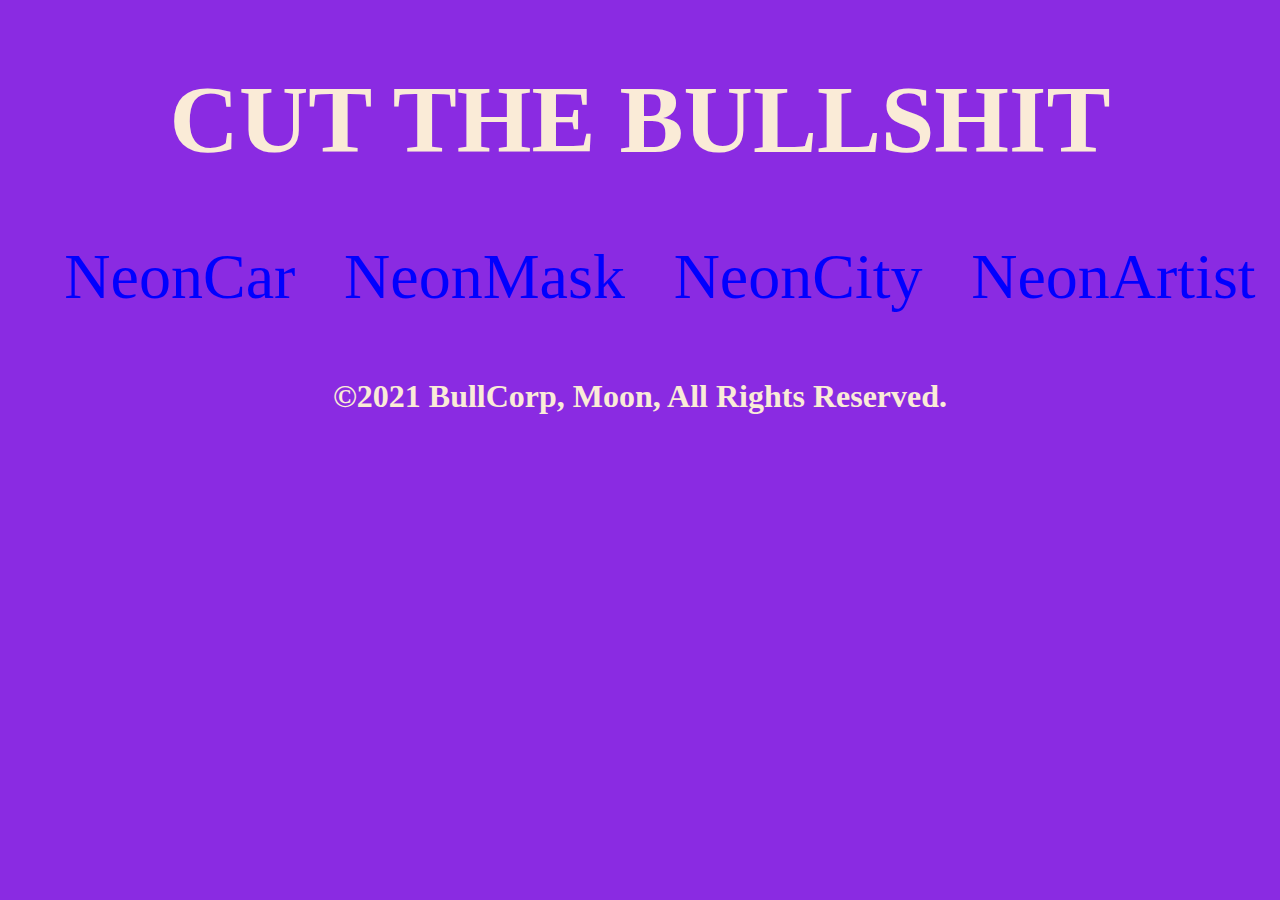
==== index.html @ fdc3145e "Artists/HeroImg/Images" ====
<!DOCTYPE html>
<html lang="en">
<head>
    <meta charset="UTF-8">
    <meta http-equiv="X-UA-Compatible" content="IE=edge">
    <meta name="viewport" content="width=device-width, initial-scale=1.0">
    <title>IDK</title>
    <link rel="shortcut icon" href="images/QuestionsMark.jpg" type="image/x-icon">
    <link rel="stylesheet" href="delete.css">
</head>
<body>
    <main>
        <h1 class="indexH1">CUT THE BULLSHIT</h1>
        <div class="buttonsToo">
            <ul>
                <li><a href="neonCar.html">NeonCar</a></li>
                <li><a href="neonMask.html">NeonMask</a></li>
                <li><a href="neonCity.html">NeonCity</a></li>
                <li><a href="neonArtist.html">NeonArtist</a></li>
            </ul>
        </div>
    </main>
    <footer>
        <h1>©2021 BullCorp, Moon, All Rights Reserved.</h1>
    </footer>
</body>
</html>
---- delete.css ----
body {
  margin: 0;
  padding: 0;
  background-color: blueviolet;
}

ul {
  list-style: none;
  font-size: 4em;
}

a {
  text-decoration: none;
  color: blue;
}

a:hover {
  color: aquamarine;
}

.indexH1 {
  text-align: center;
  font-size: 6em;
  color: antiquewhite;
}

.buttonsToo ul {
  display: flex;
  justify-content: space-around;
}

footer {
  color: antiquewhite;
  bottom: 0;
  text-align: center;
}
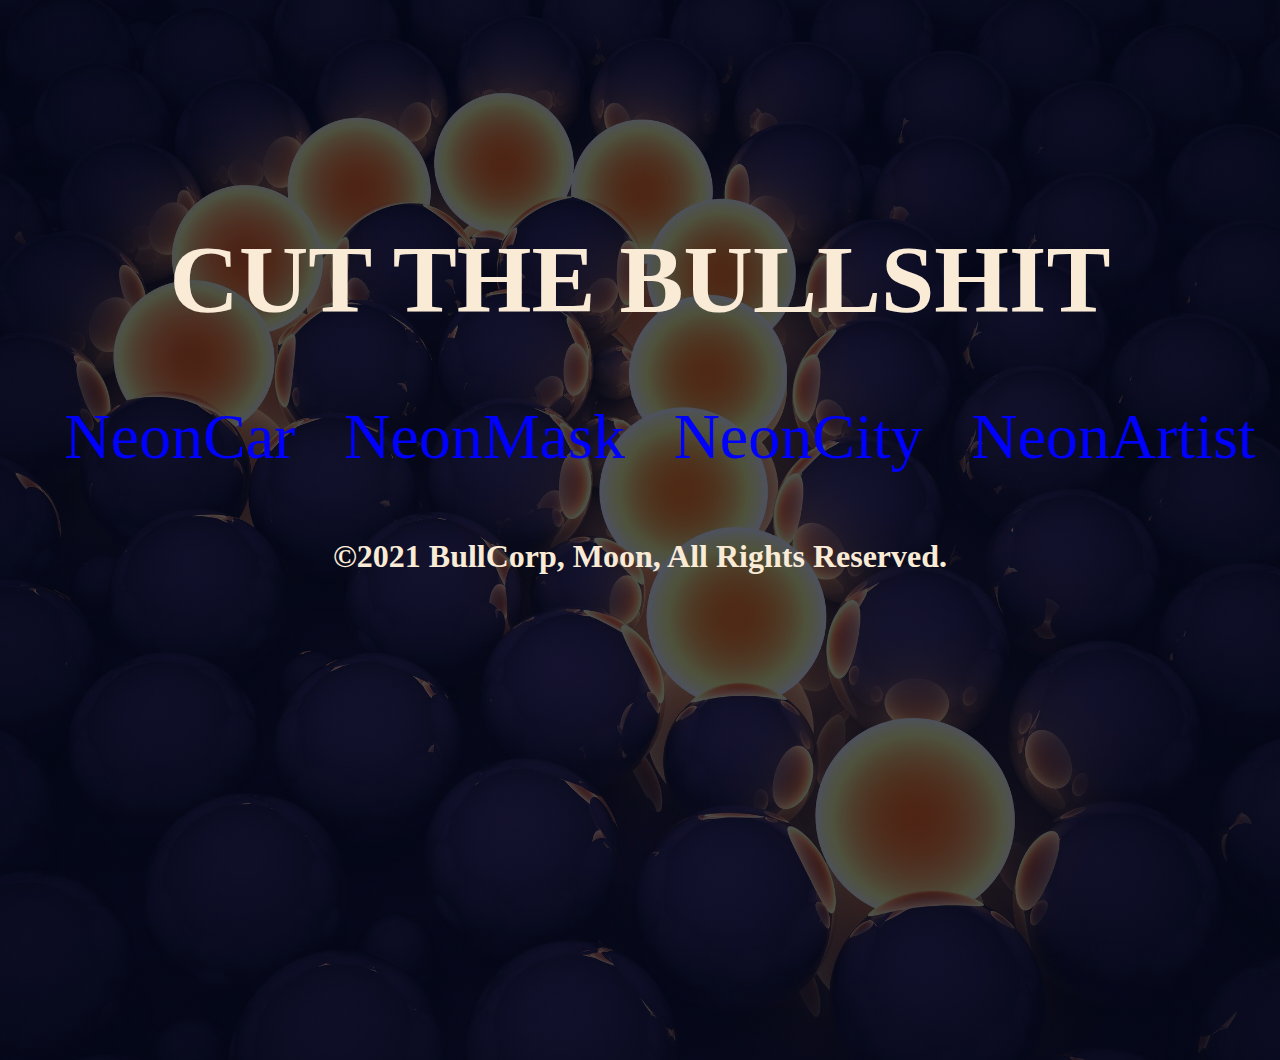
==== commit 0fc4161f: "Scroll/HeroImg" ====
--- a/index.html
+++ b/index.html
@@ -8,7 +8,7 @@
     <link rel="shortcut icon" href="images/QuestionsMark.jpg" type="image/x-icon">
     <link rel="stylesheet" href="delete.css">
 </head>
-<body>
+<body class="idk">
     <main>
         <h1 class="indexH1">CUT THE BULLSHIT</h1>
         <div class="buttonsToo">
--- a/delete.css
+++ b/delete.css
@@ -1,7 +1,14 @@
 body {
   margin: 0;
-  padding: 0;
-  background-color: blueviolet;
+  padding-top: 10em;
+  overflow: hidden;
+  min-height: 100vh;
+  width: 100%;
+  background-image: linear-gradient(rgba(4, 9, 30, 0.7), rgba(4, 9, 30, 0.7)),
+    url(images/QuestionsMark.jpg);
+  background-position: center;
+  background-size: cover;
+  background-repeat: no-repeat;
 }
 
 ul {
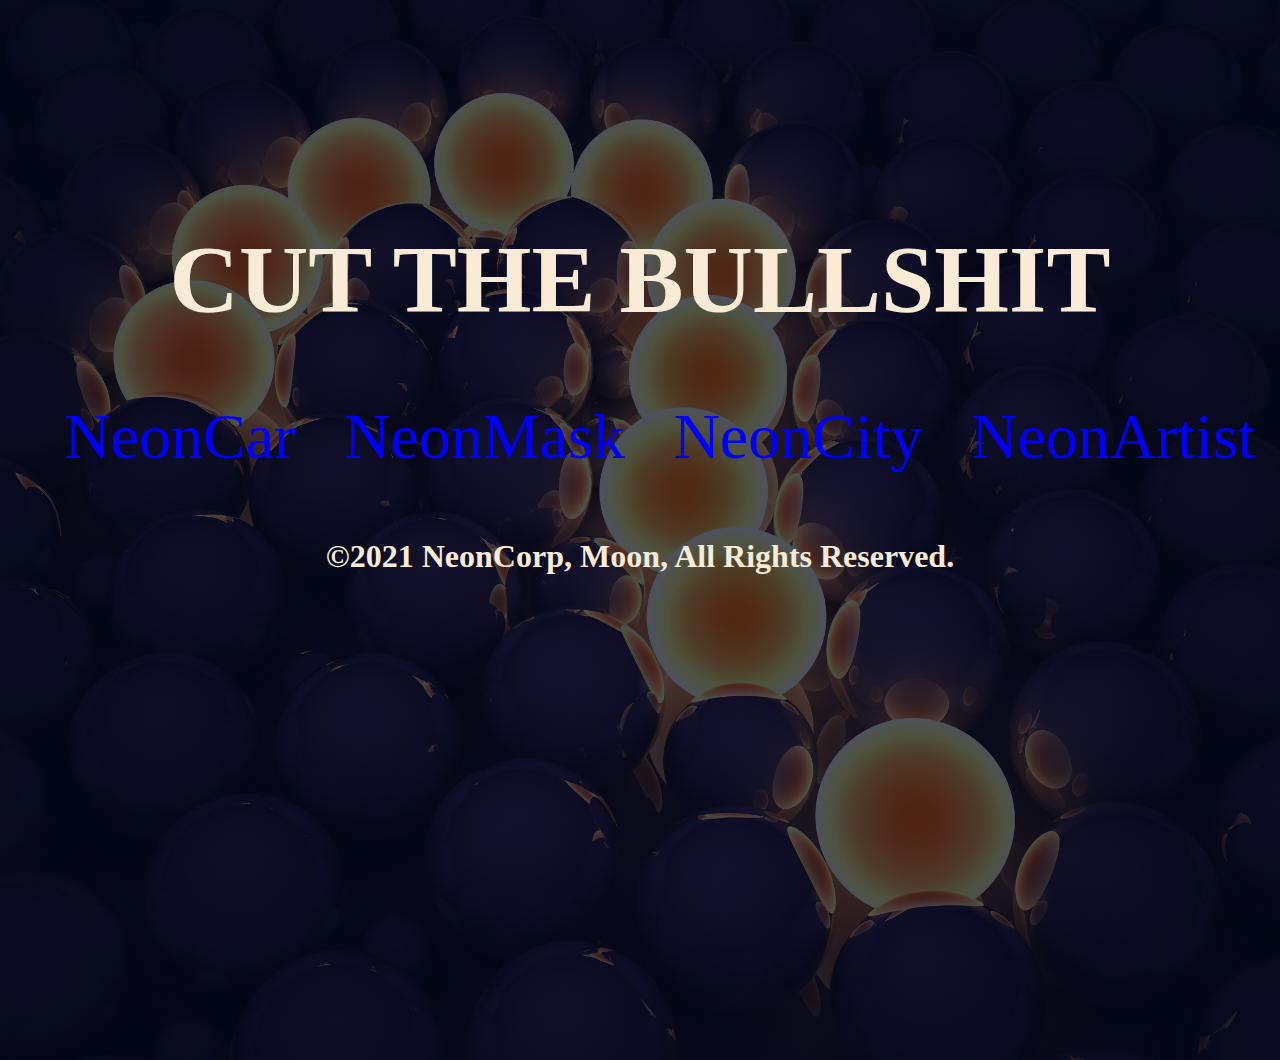
==== commit 4b8b2d40: "Corp" ====
--- a/index.html
+++ b/index.html
@@ -21,7 +21,7 @@
         </div>
     </main>
     <footer>
-        <h1>©2021 BullCorp, Moon, All Rights Reserved.</h1>
+        <h1>©2021 NeonCorp, Moon, All Rights Reserved.</h1>
     </footer>
 </body>
 </html>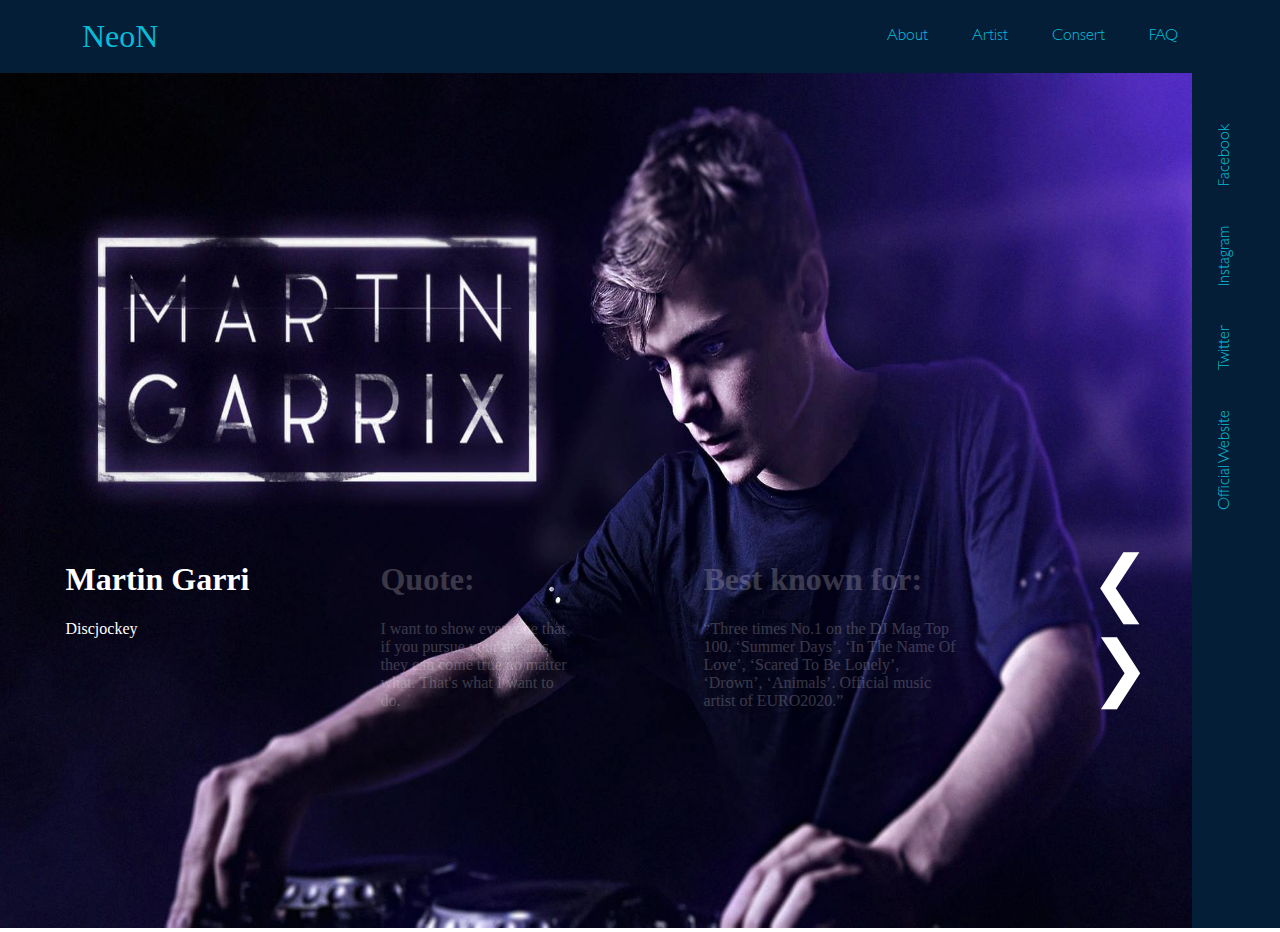
==== commit 25ec3549: ":dog:" ====
--- a/index.html
+++ b/index.html
@@ -4,24 +4,194 @@
     <meta charset="UTF-8">
     <meta http-equiv="X-UA-Compatible" content="IE=edge">
     <meta name="viewport" content="width=device-width, initial-scale=1.0">
-    <title>IDK</title>
-    <link rel="shortcut icon" href="images/QuestionsMark.jpg" type="image/x-icon">
-    <link rel="stylesheet" href="delete.css">
+    <title>NeonMask</title>
+
+    <link rel="stylesheet" href="style.css">
+    <link rel="stylesheet" href="header.css">
+    <link rel="stylesheet" href="main.css">
+    <link rel="stylesheet" href="slides.css">
+    <link rel="stylesheet" href="footer.css">
+    <link rel="stylesheet" href="mediaQueries.css">
+
+    <script defer src="style.js"></script>
+
+    <link rel="shortcut icon" href="XmaskHeroImg/XmaskHeroImg9.1.png" type="image/x-icon">
 </head>
-<body class="idk">
+<body class="neonMask">
+    <header>
+        <div class="navbar">
+            <span class="logo">NeoN</span>
+
+            <div class="hamburgerButton" onclick="openNavbar()" id="hamburgerButton">
+                <span class="bar"></span>
+                <span class="bar"></span>
+                <span class="bar"></span>
+            </div>
+
+            <div class="navbarLinks">
+                <ul>
+                    <li><a href="#" >About</a></li>
+                    <li><a href="#" >Artist</a></li>
+                    <li><a href="#" >Consert</a></li>
+                    <li><a href="#" >FAQ</a></li>
+                </ul>
+            </div>
+        </div>
+        
+        <div class="hamburgerNav" id="hamburgerNavbarLinks">
+            <span class="hamburgerNavLogo">NeoN</span>
+            <div class="hamburgerNavContent">
+                <h2>Menu</h2>
+                <ul>
+                    <li><a href="#">About</a></li>
+                    <li><a href="#">Artist</a></li>
+                    <li><a href="#">Consert</a></li>
+                    <li><a href="#">FAQ</a></li>
+                </ul>
+                <h2>Neon Media</h2>
+                <ul>
+                    <li><a href="#">Facebook</a></li>
+                    <li><a href="#">Instagram</a></li>
+                    <li><a href="#">Twitter</a></li>
+                </ul>
+                <h2>Tags</h2>
+                <ul>
+                    <li><a href="#">#Neon4Life</a></li>
+                    <li><a href="#">#ElectroPop</a></li>
+                    <li><a href="#">#TropicalHouse</a></li>
+                    <li><a href="#">#ElectroHouse</a></li>
+                    <li><a href="#">#ProgressivHouse</a></li>
+                </ul>
+            </div>
+            
+            <div class="crossButton" onclick="closeNavbar()" id="closeButoon">
+                <div>&#10006;</div>
+            </div>
+        </div>
+    </header>
+
     <main>
-        <h1 class="indexH1">CUT THE BULLSHIT</h1>
-        <div class="buttonsToo">
+        
+        <div class="slideshow-container">
+            <div class="slides fade">
+                <img src="MartinGarrixImg/Martin Garrix1.jpg" alt="Artist">
+            </div>
+
+            <div class="slides fade">
+                <img src="https://media.discordapp.net/attachments/688770124651560978/839827268489838592/wp5306149.jpg?width=989&height=618" alt="Artist">
+            </div>
+            
+            <div class="slides fade">
+                <img src="MartinGarrixImg/Martin Garrix3.jpg" alt="Artist">
+            </div>
+            <div class="bottom">
+                
+                <div class="left text">
+                    <h1>Martin Garri</h1>
+                    <p>Discjockey</p>
+                </div>
+
+                <div class="mid text">
+                    <h1>Quote: </h1> 
+                    <p>
+                    I want to show everyone that if you pursue your dreams, they can come true no matter what. 
+                    That's what I want to do.
+                    </p>
+                </div>
+
+                <div class="right text">
+                    <h1>Best known for: </h1>                     
+                    <p>
+                    “Three times No.1 on the DJ Mag Top 100. ‘Summer Days’, ‘In The Name Of Love’, ‘Scared To Be Lonely’, ‘Drown’, ‘Animals’. Official music artist of EURO2020.”
+                    </p>
+                </div>
+                
+                <div class="arrow text">
+                    <ul >
+                        <li><a class="prev" onclick="plusSlides(-1)">&#10094;</a></li>
+                        <li><a class="next" onclick="plusSlides(1)">&#10095;</a></li>
+                    </ul>
+                </div>
+            </div>
+        </div> 
+
+
+
+
+
+        <!-- <div class="leftContent">
+
+            <div class="banner1">
+                <div class="image">
+                    <img src="MartinGarrixImg/Martin Garrix1.jpg" alt="Artist">
+                </div>
+                <div class="bannerText">
+                    <h1>Martin Garrix</h1>
+                    <div class="subheader">
+                        <p>Discjockey</p>                        
+                    </div>
+                </div>
+            </div>
+
+            <div class="banner2">
+                <div class="image">
+                    <img src="MartinGarrixImg/Martin Garrix2.jpg" alt="Artist">
+                </div>
+                <div class="bannerText">
+                    <h1>Quote</h1>
+                    <div class="subheader">
+                        <p>I want to show everyone that if you pursue your dreams, they can come true no matter what. That's what I want to do.</p>                        
+                    </div>
+                </div>
+            </div>
+
+            <div class="banner3">
+                <div class="image">
+                    <img src="MartinGarrixImg/Martin Garrix3.jpg" alt="Artist">
+                </div>
+                <div class="bannerText">
+                    <h1>Best known for:</h1>
+                    <div class="subheader">
+                        <p>“Three times No.1 on the DJ Mag Top 100. ‘Summer Days’, ‘In The Name Of Love’, ‘Scared To Be Lonely’, ‘Drown’, ‘Animals’. Official music artist of EURO2020.”</p>                        
+                    </div>
+                </div>
+            </div>
+
             <ul>
-                <li><a href="neonCar.html">NeonCar</a></li>
-                <li><a href="neonMask.html">NeonMask</a></li>
-                <li><a href="neonCity.html">NeonCity</a></li>
-                <li><a href="neonArtist.html">NeonArtist</a></li>
+                <li><a class="prev" onclick="plusSlides(-1)">&#10094;</a></li>
+                <li><a class="next" onclick="plusSlides(1)">&#10095;</a></li>
             </ul>
+
+        </div> -->
+
+        <div class="rightContent">
+            <div class="socialMedia">
+                <ul>
+                    <li><a href="#" target="_blank">Facebook</a></li>
+                    <li><a href="#" target="_blank">Instagram</a></li>
+                    <li><a href="#" target="_blank">Twitter</a></li>
+                    <li><a href="#" target="_blank">Official Website</a></li>
+                </ul>
+            </div>
         </div>
     </main>
-    <footer>
-        <h1>©2021 NeonCorp, Moon, All Rights Reserved.</h1>
-    </footer>
+
+    <!--<footer>
+        <div class="footerContent">
+            <div class="copyright">
+                <span class="footerLogo">NeoN</span>
+                <p>&copy; 2021 NeonCorp</p> 
+            </div>
+            
+            <div class="footerLinks">
+                <ul>
+                    <li><a class="footerEffect" href="#">Terms & Conditions</a></li>
+                    <li><a class="footerEffect" href="#">Privacy Policy</a></li>
+                    <li><a class="footerEffect" href="#">Cookies Policy</a></li>
+                </ul>
+            </div>
+        </div>
+    </footer>-->
+    
 </body>
 </html>--- a/style.css
+++ b/style.css
@@ -0,0 +1,46 @@
+* {
+  box-sizing: border-box;
+}
+
+body {
+  margin: 0;
+  padding: 0;
+  color: white;
+  height: 100vh;
+}
+
+/*------------------  Scrollen  ------------------*/
+
+/* width */
+::-webkit-scrollbar {
+  width: 0;
+}
+
+/* Track */
+::-webkit-scrollbar-track {
+  background: white;
+}
+
+/* Handle */
+::-webkit-scrollbar-thumb {
+  background: #142d57;
+}
+
+/* Handle on hover */
+::-webkit-scrollbar-thumb:hover {
+  background: #0b6280;
+}
+
+/*----------------  Kod för backgrundsbilderna ----------------*/
+.neonMask {
+  min-height: 100vh;
+  width: 100%;
+  background-position: center;
+  background-size: cover;
+  background-repeat: no-repeat;
+  position: relative;
+}
+
+.neonMask {
+  background-image: linear-gradient(rgba(4, 9, 30, 0.7), rgba(4, 9, 30, 0.7));
+}
--- a/header.css
+++ b/header.css
@@ -0,0 +1,210 @@
+@font-face {
+  font-family: "Neon-Display";
+  src: url("https://db.onlinewebfonts.com/t/6207747900cfb386801d961165d4f933.eot");
+  src: url("https://db.onlinewebfonts.com/t/6207747900cfb386801d961165d4f933.eot?#iefix")
+      format("embedded-opentype"),
+    url("https://db.onlinewebfonts.com/t/6207747900cfb386801d961165d4f933.woff2")
+      format("woff2"),
+    url("https://db.onlinewebfonts.com/t/6207747900cfb386801d961165d4f933.woff")
+      format("woff"),
+    url("https://db.onlinewebfonts.com/t/6207747900cfb386801d961165d4f933.ttf")
+      format("truetype"),
+    url("https://db.onlinewebfonts.com/t/6207747900cfb386801d961165d4f933.svg#Neon-Display")
+      format("svg");
+}
+
+@font-face {
+  font-family: "Gill-Sans";
+  src: url("GillSansStd-Light.otf") format("woff");
+}
+
+body {
+  display: block;
+}
+
+body.active {
+  overflow: hidden;
+}
+
+/*[data-current] {
+  border-bottom: cyan 2px solid;
+}*/
+
+header {
+  padding: 10px 20px;
+  /*background-color: rgba(5, 30, 55, 0.7);*/
+  background-color: #051e37;
+}
+
+a {
+  text-decoration: none;
+  color: white;
+}
+
+li {
+  list-style: none;
+}
+
+.hamburgerNav {
+  display: none;
+  justify-content: left;
+  position: fixed;
+  z-index: 1;
+  background-color: #051e37;
+  top: 0%;
+  right: 0%;
+  width: 100%;
+  height: 100%;
+  transition: 500ms;
+  overflow-y: scroll;
+}
+
+.hamburgerNav li {
+  font-size: 1.6em;
+}
+
+.hamburgerNav a {
+  color: white;
+}
+
+.hamburgerButton {
+  position: absolute;
+  top: 1.2rem;
+  right: 1rem;
+  display: none;
+  flex-direction: column;
+  justify-content: space-between;
+  width: 30px;
+  height: 21px;
+}
+
+.hamburgerButton .bar {
+  height: 3px;
+  width: 100%;
+  background-color: white;
+  border-radius: 10px;
+}
+
+.hamburgerButton:hover {
+  cursor: pointer;
+}
+
+.crossButton {
+  font-size: 1.5em;
+  position: absolute;
+  top: 11px;
+  right: 19px;
+}
+
+.crossButton {
+  cursor: pointer;
+}
+
+.logo {
+  font-family: "Neon-Display";
+  font-size: 2em;
+  color: #06bdd9;
+  margin: 0;
+  transition-duration: 500ms;
+}
+
+.logo:hover,
+.logo:active {
+  color: white;
+  transform: scale(1.09);
+  cursor: pointer;
+}
+
+.navbar {
+  width: 90%;
+  margin: auto;
+  display: flex;
+  align-items: center;
+  justify-content: space-between;
+}
+
+.navbarLinks a {
+  color: #06bdd9;
+  transition-duration: 300ms;
+  font-family: "Gill-Sans";
+}
+
+.navbarLinks a:hover {
+  color: white;
+}
+
+.navbar ul li {
+  display: inline;
+  margin: 0 20px;
+}
+
+/*----------- Responsiv menu design -----------*/
+
+.hamburgerNavLogo {
+  font-family: "Neon-Display";
+  font-size: 1.9em;
+  position: absolute;
+  margin: 10px 10px;
+}
+
+.hamburgerNavLogo {
+  margin: 10px 10px;
+}
+
+.hamburgerNavContent {
+  font-family: "Gill-Sans";
+  margin: 10px 10px;
+  padding: 40px 0;
+  width: 100%;
+}
+
+.hamburgerNavContent ul {
+  padding: 0;
+  margin-top: -10px;
+}
+
+.hamburgerNavContent li {
+  margin: 30px;
+}
+
+.hamburgerNavContent h2 {
+  width: 100%;
+  padding-bottom: 3px;
+  border-bottom: solid 1px white;
+}
+
+.hamburgerNavContent a {
+  font-size: 0.8em;
+}
+
+/*.dotMenu {
+  display: flex;
+  position: absolute;
+  top: 1rem;
+  font-size: 2rem;
+  right: 1.7rem;
+  width: 30px;
+  height: 21px;
+  cursor: pointer;
+  transition: 500ms;
+}
+
+.dotMenu:hover {
+  transform: scale(1.09);
+}*/
+
+/*
+.drop {
+  animation: dropIn 500ms;
+  --order: 15;
+  animation-delay: calc(var(--order) * 150ms);
+}
+
+@keyframes dropIn {
+  from {
+    transform: translateY(-500px);
+  }
+  to {
+    transform: translateY(0);
+  }
+}*/
--- a/main.css
+++ b/main.css
@@ -0,0 +1,41 @@
+body {
+  overflow: hidden;
+}
+
+main {
+  display: flex;
+  height: 95vh;
+  width: 95vh;
+}
+
+.rightContent {
+  padding: 15px 5px;
+  position: absolute;
+  background-color: #051e37;
+  height: 95vh;
+  right: 0;
+}
+
+.socialMedia a {
+  display: flex;
+  padding: 20px;
+  writing-mode: vertical-lr;
+  transform: rotate(-180deg);
+  left: 100000000px;
+  color: #06bdd9;
+  font-family: "Gill-Sans";
+  transition: 500ms;
+}
+
+.socialMedia a:hover {
+  color: white;
+}
+
+.socialMedia ul {
+  padding: 0;
+}
+
+.leftContent {
+  display: grid;
+  grid-template-columns: repeat(2, 1fr);
+}
--- a/slides.css
+++ b/slides.css
@@ -0,0 +1,60 @@
+.slides {
+  display: none;
+}
+
+.slides img {
+  width: 96vw;
+  height: 95vh;
+}
+
+.fade {
+  animation-name: fade;
+  animation-duration: 3s;
+}
+
+.bottom {
+  display: flex;
+  justify-content: space-around;
+  position: absolute;
+  top: 60%;
+  width: 95%;
+  height: 10%;
+}
+
+.mid {
+  width: 15vw;
+}
+
+.right {
+  width: 20vw;
+}
+
+.text {
+  opacity: 0.2;
+  cursor: default;
+}
+
+.arrow ul {
+  margin-block-start: 0px;
+  margin-block-end: 0px;
+  padding-inline-start: 0px;
+  cursor: pointer;
+  font-size: 72px;
+}
+
+.arrow {
+  opacity: 1;
+}
+
+@keyframes fade {
+  0% {
+    opacity: 0.4;
+  }
+  50% {
+    opacity: 0.8;
+  }
+
+  100% {
+    opacity: 1;
+  }
+}
--- a/footer.css
+++ b/footer.css
@@ -0,0 +1,81 @@
+footer {
+  /*padding: 20px;*/
+  bottom: 0;
+  font-family: "Gill-Sans";
+  background-color: #040b12;
+  color: #ccc;
+  padding: 0 20px;
+  width: 100%;
+  z-index: 10;
+}
+
+.footerContent {
+  display: flex;
+  flex-wrap: wrap;
+  flex-direction: row;
+  justify-content: space-between;
+  padding: 10px 0 10px 0;
+}
+
+.copyright {
+  display: flex;
+  align-items: center;
+}
+
+.copyright span {
+  padding-right: 9px;
+  font-family: "Neon-Display";
+  cursor: pointer;
+}
+
+.footerLinks {
+  display: flex;
+  flex-direction: row;
+  align-items: center;
+}
+
+.footerLinks ul {
+  display: flex;
+  flex-direction: row;
+  padding: 0;
+}
+
+.footerContent ul li {
+  display: inline;
+  margin: 0 20px;
+}
+
+/*-------   Hover effect ---------*/
+
+.copyright span:hover {
+  color: white;
+}
+
+::before,
+::after {
+  padding: 0;
+  margin: 0;
+  box-sizing: border-box;
+}
+
+.footerLinks a {
+  text-decoration: none;
+  color: #ccc;
+}
+
+.footerLinks a:hover {
+  color: white;
+}
+
+.footerEffect::after {
+  content: "";
+  display: block;
+  width: 0%;
+  height: 2px;
+  background-color: #fff;
+  transition: 300ms;
+}
+
+.footerEffect:hover::after {
+  width: 100%;
+}
--- a/mediaQueries.css
+++ b/mediaQueries.css
@@ -0,0 +1,66 @@
+/*------------- @MEDIA ------------- @MEDIA -------------*/
+@media screen and (max-width: 1784px) {
+  /*------------- Header -------------*/
+}
+
+/*------------- @MEDIA ------------- @MEDIA -------------*/
+@media screen and (max-width: 769px) {
+  /*------------- Header -------------*/
+  .hamburgerButton {
+    display: flex;
+  }
+
+  .navbarLinks {
+    display: none;
+  }
+
+  .copyright span {
+    padding-right: 9px;
+  }
+}
+
+/*------------- @MEDIA ------------- @MEDIA -------------*/
+@media screen and (max-width: 635px) {
+  .footerContent {
+    justify-content: center;
+  }
+}
+
+@media screen and (max-width: 541px) {
+  .footerLinks ul {
+    font-size: 13px;
+  }
+}
+
+@media screen and (max-width: 376px) {
+  .footerContent {
+    display: flex;
+    justify-content: space-evenly;
+  }
+
+  .copyright {
+    display: inline-block;
+    flex-wrap: wrap;
+    text-align: center;
+    align-self: center;
+  }
+
+  .copyright span {
+    padding: 0;
+  }
+
+  .copyright p {
+    margin: 10px;
+  }
+
+  .footerLinks ul {
+    margin: 10px;
+    display: flex;
+    flex-wrap: wrap;
+    flex-direction: column;
+  }
+
+  .footerLinks ul li {
+    margin: 4px;
+  }
+}
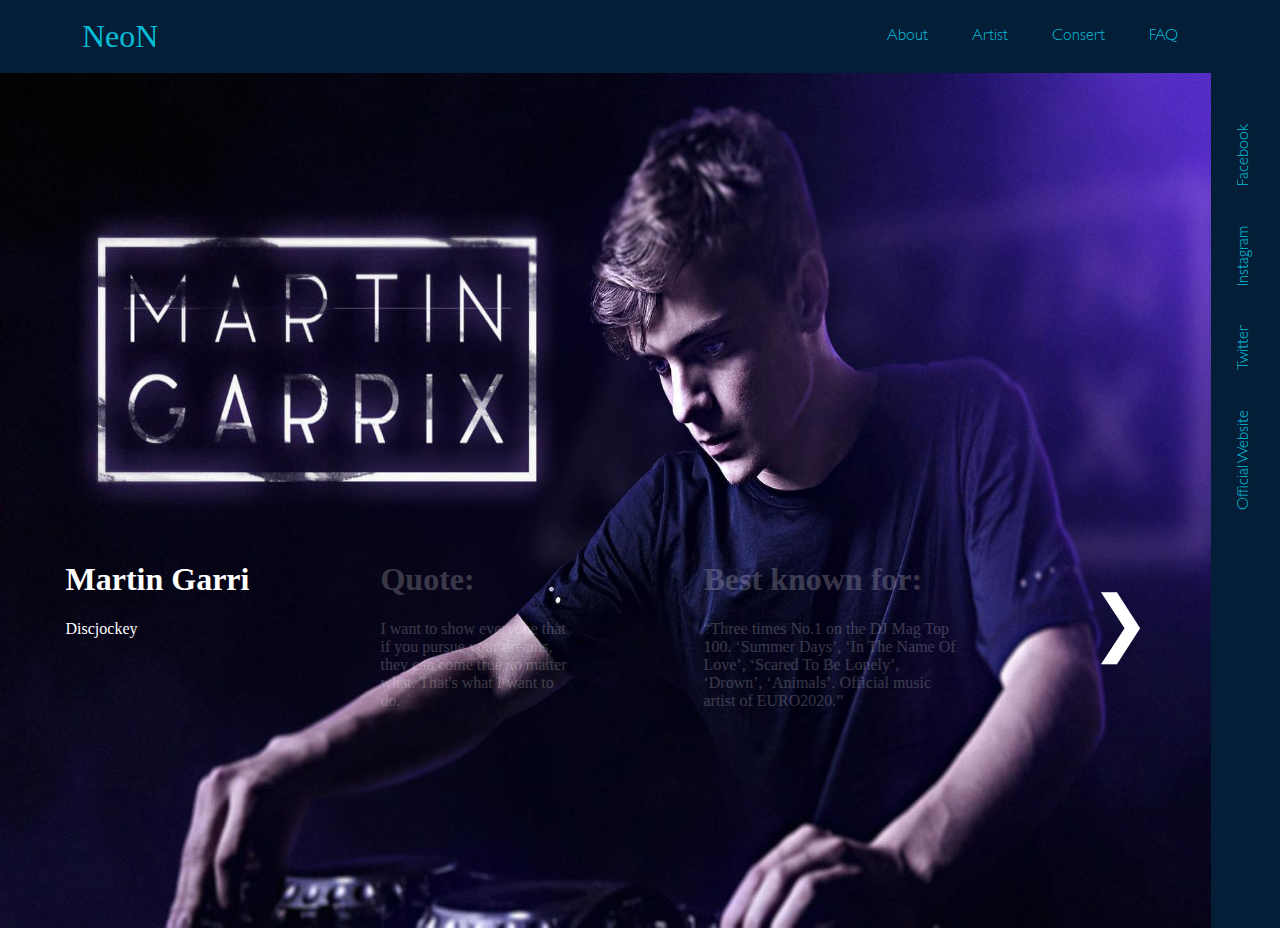
==== commit a35be400: ":police_car:" ====
--- a/index.html
+++ b/index.html
@@ -84,6 +84,8 @@
             <div class="slides fade">
                 <img src="MartinGarrixImg/Martin Garrix3.jpg" alt="Artist">
             </div>
+
+
             <div class="bottom">
                 
                 <div class="left text">
@@ -108,12 +110,53 @@
                 
                 <div class="arrow text">
                     <ul >
-                        <li><a class="prev" onclick="plusSlides(-1)">&#10094;</a></li>
-                        <li><a class="next" onclick="plusSlides(1)">&#10095;</a></li>
+                        <li><a class="next" >&#10095;</a></li>
                     </ul>
                 </div>
             </div>
-        </div> 
+        </div>
+        
+        <!-- !Alan walker men funkar ej :( -->
+        <!-- <div class="slideshow-container-next">
+            <div class="slides fade">
+                <img src="AlanWalkerImg/Alan Walker1.jpg" alt="Artist">
+            </div>
+
+            <div class="slides fade">
+                <img src="AlanWalkerImg/Alan Walker2.jpg" alt="Artist">
+            </div>
+            
+            <div class="slides fade">
+                <img src="AlanWalkerImg/Alan Walker3.jpg" alt="Artist">
+            </div>
+            <div class="bottom">
+                
+                <div class="left text">
+                    <h1>Alan Walker</h1>
+                    <p>Discjockey</p>
+                </div>
+
+                <div class="mid text">
+                    <h1>Quote: </h1> 
+                    <p>
+                    I know I'm not alone.
+                    </p>
+                </div>
+
+                <div class="right text">
+                    <h1>Best known for: </h1>                     
+                    <p>
+                    “Mask, hoodie and the logo of course.”
+                    </p>
+                </div>
+                
+                <div class="arrow text">
+                    <ul >
+                        <li><a class="next" >&#10095;</a></li>
+                    </ul>
+                </div>
+            </div>
+        </div>  -->
 
 
 
--- a/style.css
+++ b/style.css
@@ -1,5 +1,7 @@
 * {
   box-sizing: border-box;
+  /* !Ta bort om du inte gillar den */
+  user-select: none;
 }
 
 body {
--- a/slides.css
+++ b/slides.css
@@ -44,6 +44,12 @@
 
 .arrow {
   opacity: 1;
+  margin-top: 2.5rem;
+}
+
+.next:hover {
+  transition: 400ms;
+  background-color: rgba(0, 0, 0, 0.3);
 }
 
 @keyframes fade {
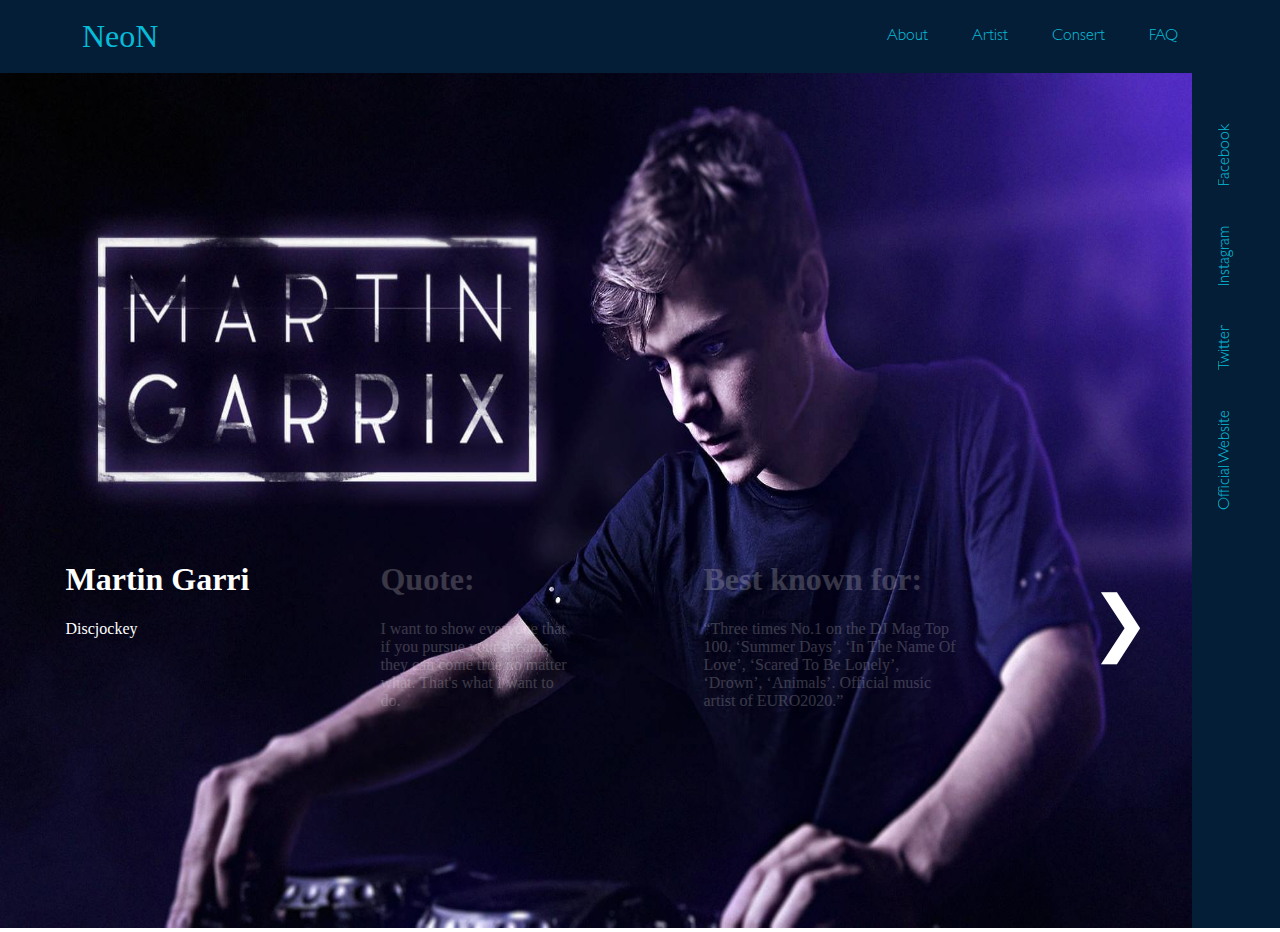
==== commit d8cc0560: "asd" ====
--- a/index.html
+++ b/index.html
@@ -85,9 +85,7 @@
                 <img src="MartinGarrixImg/Martin Garrix3.jpg" alt="Artist">
             </div>
 
-
             <div class="bottom">
-                
                 <div class="left text">
                     <h1>Martin Garri</h1>
                     <p>Discjockey</p>
@@ -110,40 +108,39 @@
                 
                 <div class="arrow text">
                     <ul >
-                        <li><a class="next" >&#10095;</a></li>
+                        <li><a class="next2" >&#10095;</a></li>
                     </ul>
                 </div>
             </div>
         </div>
         
-        <!-- !Alan walker men funkar ej :( -->
-        <!-- <div class="slideshow-container-next">
-            <div class="slides fade">
+        <div class="slideshow-container-next">
+            <div class="slides2 fade">
                 <img src="AlanWalkerImg/Alan Walker1.jpg" alt="Artist">
             </div>
 
-            <div class="slides fade">
+            <div class="slides2 fade">
                 <img src="AlanWalkerImg/Alan Walker2.jpg" alt="Artist">
             </div>
             
-            <div class="slides fade">
+            <div class="slides2 fade">
                 <img src="AlanWalkerImg/Alan Walker3.jpg" alt="Artist">
             </div>
+
             <div class="bottom">
-                
-                <div class="left text">
+                <div class="left text2">
                     <h1>Alan Walker</h1>
                     <p>Discjockey</p>
                 </div>
 
-                <div class="mid text">
+                <div class="mid text2">
                     <h1>Quote: </h1> 
                     <p>
                     I know I'm not alone.
                     </p>
                 </div>
 
-                <div class="right text">
+                <div class="right text2">
                     <h1>Best known for: </h1>                     
                     <p>
                     “Mask, hoodie and the logo of course.”
@@ -156,56 +153,8 @@
                     </ul>
                 </div>
             </div>
-        </div>  -->
+        </div> 
 
-
-
-
-
-        <!-- <div class="leftContent">
-
-            <div class="banner1">
-                <div class="image">
-                    <img src="MartinGarrixImg/Martin Garrix1.jpg" alt="Artist">
-                </div>
-                <div class="bannerText">
-                    <h1>Martin Garrix</h1>
-                    <div class="subheader">
-                        <p>Discjockey</p>                        
-                    </div>
-                </div>
-            </div>
-
-            <div class="banner2">
-                <div class="image">
-                    <img src="MartinGarrixImg/Martin Garrix2.jpg" alt="Artist">
-                </div>
-                <div class="bannerText">
-                    <h1>Quote</h1>
-                    <div class="subheader">
-                        <p>I want to show everyone that if you pursue your dreams, they can come true no matter what. That's what I want to do.</p>                        
-                    </div>
-                </div>
-            </div>
-
-            <div class="banner3">
-                <div class="image">
-                    <img src="MartinGarrixImg/Martin Garrix3.jpg" alt="Artist">
-                </div>
-                <div class="bannerText">
-                    <h1>Best known for:</h1>
-                    <div class="subheader">
-                        <p>“Three times No.1 on the DJ Mag Top 100. ‘Summer Days’, ‘In The Name Of Love’, ‘Scared To Be Lonely’, ‘Drown’, ‘Animals’. Official music artist of EURO2020.”</p>                        
-                    </div>
-                </div>
-            </div>
-
-            <ul>
-                <li><a class="prev" onclick="plusSlides(-1)">&#10094;</a></li>
-                <li><a class="next" onclick="plusSlides(1)">&#10095;</a></li>
-            </ul>
-
-        </div> -->
 
         <div class="rightContent">
             <div class="socialMedia">
--- a/slides.css
+++ b/slides.css
@@ -1,8 +1,25 @@
-.slides {
+.slides,
+.slides2 {
   display: none;
 }
 
-.slides img {
+.slideshow-container.active {
+  display: none;
+}
+.slideshow-container {
+  display: block;
+}
+
+.slideshow-container-next.disactive {
+  display: unset;
+}
+
+.slideshow-container-next {
+  display: none;
+}
+
+.slides img,
+.slides2 img {
   width: 96vw;
   height: 95vh;
 }
@@ -47,7 +64,8 @@
   margin-top: 2.5rem;
 }
 
-.next:hover {
+.next2:hover,
+.next1:hover {
   transition: 400ms;
   background-color: rgba(0, 0, 0, 0.3);
 }
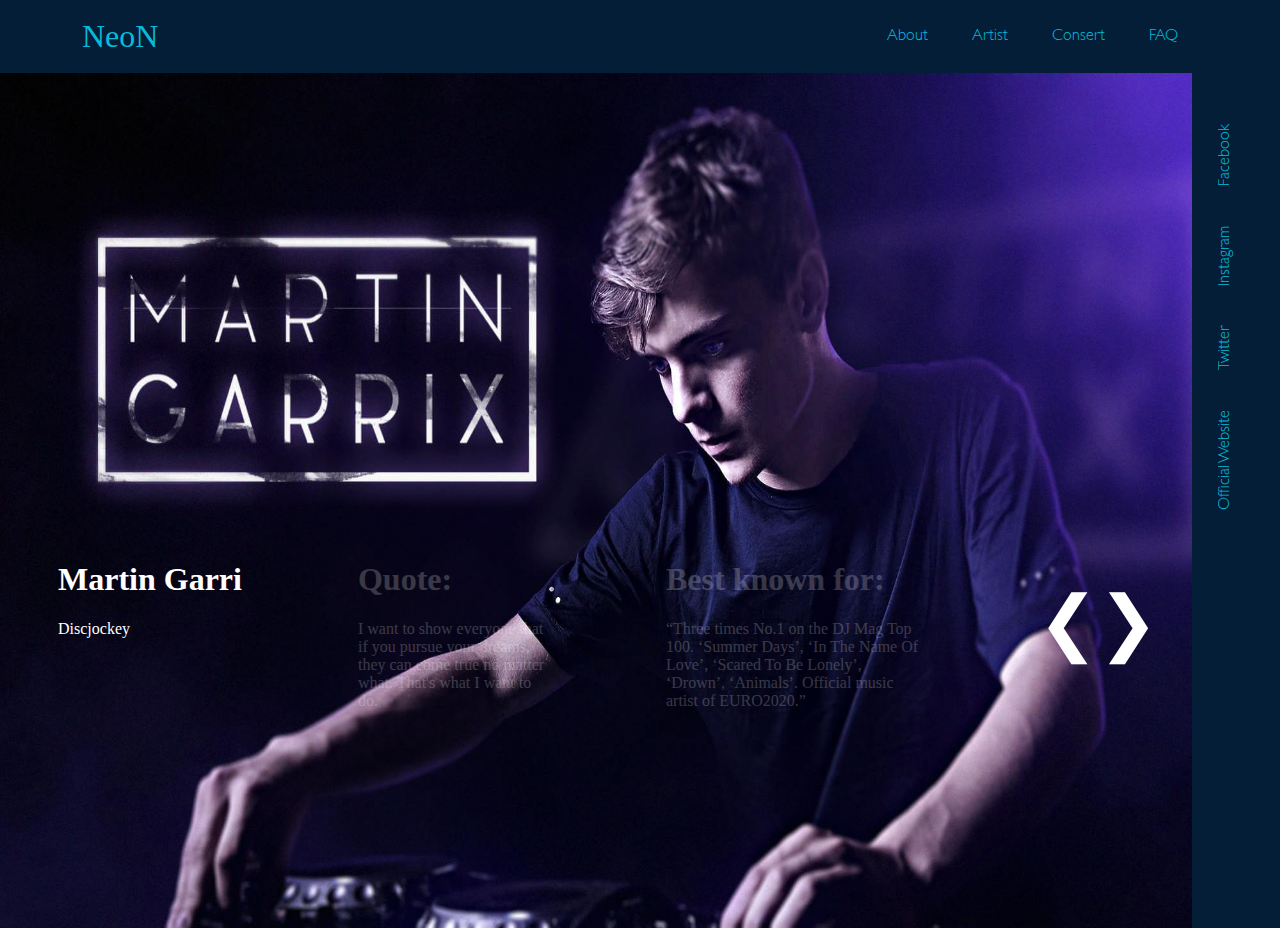
==== commit 7e541f94: ":nail_care:" ====
--- a/index.html
+++ b/index.html
@@ -108,7 +108,8 @@
                 
                 <div class="arrow text">
                     <ul >
-                        <li><a class="next2" >&#10095;</a></li>
+                        <li><a class="prev" >&#10094;</a></li>
+                        <li><a class="next" >&#10095;</a></li>
                     </ul>
                 </div>
             </div>
@@ -149,7 +150,178 @@
                 
                 <div class="arrow text">
                     <ul >
-                        <li><a class="next" >&#10095;</a></li>
+                        <li><a class="prev2" >&#10094;</a></li>
+                        <li><a class="next2" >&#10095;</a></li>
+                    </ul>
+                </div>
+            </div>
+        </div>
+        
+        
+        
+        <div class="slideshow-container-next2">
+            <div class="slides3 fade">
+                <img src="KygoImg/Kygo.jpg" alt="Artist">
+            </div>
+
+            <div class="slides3 fade">
+                <img src="KygoImg/Kygo2.jpg" alt="Artist">
+            </div>
+            
+            <div class="slides3 fade">
+                <img src="KygoImg/Kygo3.jpg" alt="Artist">
+            </div>
+
+            <div class="bottom">
+                <div class="left text3">
+                    <h1>--Kygo--</h1>
+                    <p>Discjockey</p>
+                </div>
+
+                <div class="mid text3">
+                    <h1>Quote: </h1> 
+                    <p>
+                    I consider myself more of a producer and a musician than a DJ.
+                    </p>
+                </div>
+
+                <div class="right text3">
+                    <h1>Best known for: </h1>                     
+                    <p>
+                    "His remix of Whitney Houston’s ‘Higher Love’."
+                    </p>
+                </div>
+                
+                <div class="arrow text">
+                    <ul >
+                        <li><a class="prev3" >&#10094;</a></li>
+                        <li><a class="next3" >&#10095;</a></li>
+                    </ul>
+                </div>
+            </div>
+        </div>
+
+        <div class="slideshow-container-next3">
+            <div class="slides4 fade">
+                <img src="CharliePuthImg/Charlie Puth1.jpg" alt="Artist">
+            </div>
+
+            <div class="slides4 fade">
+                <img src="CharliePuthImg/Charlie Puth2.jpg" alt="Artist">
+            </div>
+            
+            <div class="slides4 fade">
+                <img src="CharliePuthImg/Charlie Puth3.jpg" alt="Artist">
+            </div>
+
+            <div class="bottom">
+                <div class="left text4">
+                    <h1>Charlie Puth</h1>
+                    <p>Discjockey</p>
+                </div>
+
+                <div class="mid text4">
+                    <h1>Quote: </h1> 
+                    <p>
+                    Thanks you for being there when nobody else was.
+                    </p>
+                </div>
+
+                <div class="right text4">
+                    <h1>Best known for: </h1>                     
+                    <p>
+                    “‘Are You With Me', ‘Reality’, ‘Beautiful Life’, ‘Melody (feat. James Blunt)’.”
+                    </p>
+                </div>
+                
+                <div class="arrow text">
+                    <ul >
+                        <li><a class="prev4" >&#10094;</a></li>
+                        <li><a class="next4" >&#10095;</a></li>
+                    </ul>
+                </div>
+            </div>
+        </div>     
+
+        <div class="slideshow-container-next4">
+            <div class="slides5 fade">
+                <img src="MarshmelloImg/Marshmello.jpg" alt="Artist">
+            </div>
+
+            <div class="slides5 fade">
+                <img src="MarshmelloImg/Marshmello2.jpg" alt="Artist">
+            </div>
+            
+            <div class="slides5 fade">
+                <img src="MarshmelloImg/Marshmello3.jpg" alt="Artist">
+            </div>
+
+            <div class="bottom">
+                <div class="left text5">
+                    <h1>Marshmello</h1>
+                    <p>Discjockey</p>
+                </div>
+
+                <div class="mid text5">
+                    <h1>Quote: </h1> 
+                    <p>
+                    I'm so alone, nothing feels like homeI'm so alone, trying to find my way back home to you.'
+                    </p>
+                </div>
+
+                <div class="right text5">
+                    <h1>Best known for: </h1>                     
+                    <p>
+                    His dazzling smile
+                    </p>
+                </div>
+                
+                <div class="arrow text">
+                    <ul >
+                        <li><a class="prev5" >&#10094;</a></li>
+                        <li><a class="next5" >&#10095;</a></li>
+                    </ul>
+                </div>
+            </div>
+        </div> 
+
+        <div class="slideshow-container-next5">
+            <div class="slides6 fade">
+                <img src="https://cdn.discordapp.com/attachments/688770124651560978/840294980827742268/Avicii.png" alt="Artist">
+            </div>
+
+            <div class="slides6 fade">
+                <img src="https://media.discordapp.net/attachments/688770124651560978/840294983789707264/Avicii2.jpg?width=1097&height=618" alt="Artist">
+            </div>
+            
+            <div class="slides6 fade">
+                <img src="https://media.discordapp.net/attachments/688770124651560978/840294987401003078/Avicii3.jpg?width=989&height=618" alt="Artist">
+            </div>
+
+            <div class="bottom">
+                <div class="left text6">
+                    <h1>Avicii</h1>
+                    <p>Discjockey</p>
+                </div>
+
+                <div class="mid text6">
+                    <h1>Quote: </h1> 
+                    <p>
+                    I consider myself more of a producer and a musician than a DJ.
+                    </p>
+                </div>
+
+                <div class="right text6">
+                    <h1>Best known for: </h1>                     
+                    <p>
+                    "His remix of Whitney Houston’s ‘Higher Love’."
+                    </p>
+                </div>
+                
+                <div class="arrow text">
+                    <ul >
+                        <li><a class="prev6" >&#10094;</a></li>
+                        <li><a class="next6" >&#10095;</a></li>
                     </ul>
                 </div>
             </div>
--- a/slides.css
+++ b/slides.css
@@ -1,25 +1,34 @@
-.slides,
-.slides2 {
+.fade {
+  display: none;
+}
+.slideshow-container,
+.slideshow-container.active,
+.slideshow-container-next.active,
+.slideshow-container-next2.active,
+.slideshow-container-next3.active,
+.slideshow-container-next4.active,
+.slideshow-container-next5.active {
+  display: block;
+}
+
+.slideshow-container.disactive {
   display: none;
 }
 
-.slideshow-container.active {
-  display: none;
-}
-.slideshow-container {
-  display: block;
-}
-
-.slideshow-container-next.disactive {
-  display: unset;
-}
-
-.slideshow-container-next {
+.slideshow-container-next,
+.slideshow-container-next2,
+.slideshow-container-next3,
+.slideshow-container-next4,
+.slideshow-container-next5 {
   display: none;
 }
 
 .slides img,
-.slides2 img {
+.slides2 img,
+.slides3 img,
+.slides4 img,
+.slides5 img,
+.slides6 img {
   width: 96vw;
   height: 95vh;
 }
@@ -57,17 +66,12 @@
   padding-inline-start: 0px;
   cursor: pointer;
   font-size: 72px;
+  display: flex;
 }
 
 .arrow {
   opacity: 1;
   margin-top: 2.5rem;
-}
-
-.next2:hover,
-.next1:hover {
-  transition: 400ms;
-  background-color: rgba(0, 0, 0, 0.3);
 }
 
 @keyframes fade {
